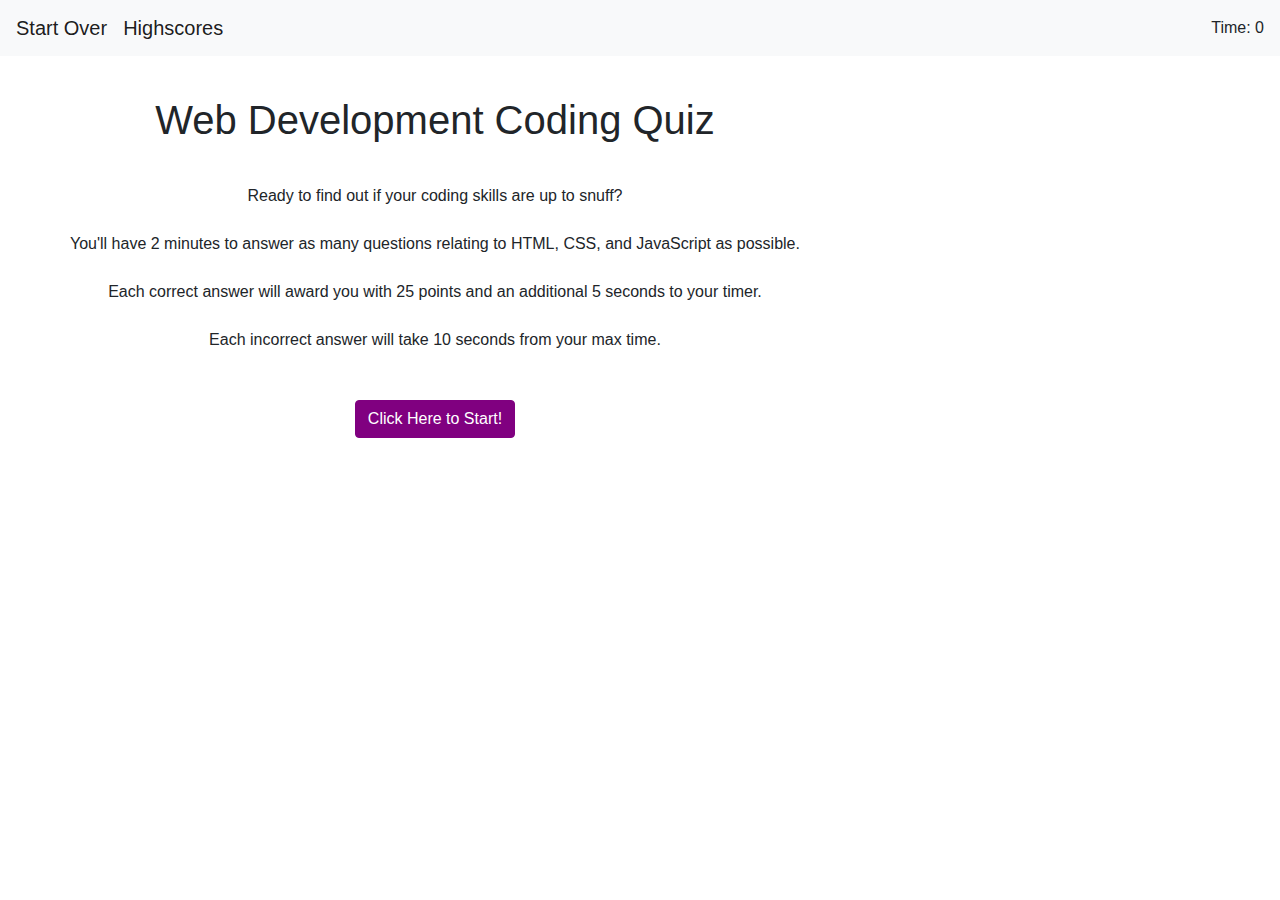
==== index.html @ 0fd88893 "Initial commit" ====
<!DOCTYPE html>
<html lang="en">

<head>
    <meta charset="UTF-8">
    <meta name="viewport" content="width=device-width, initial-scale=1.0">
    <title>Coding Quiz Challenge</title>
    <link rel="stylesheet" type="text/css" href="./Assets/style.css">
</head>

<body>
    <div class="navbar navbar-expand-lg navbar-light bg-light fixed-top">
        <a class="navbar-brand" href="index.html">Start Over</a>
        <a class="navbar-brand" href="./Assets/highscores.html">Highscores</a>
        <span class="timer ml-auto">Time:
            <span id="timer-count">0</span>
        </span>
    </div>
    <main class="container justify-content-center text-center">
        <div class="row">
            <div class="column-md4">
                <h1>Web Development Coding Quiz</h1>
                <p>
                    Ready to find out if your coding skills are up to snuff?
                    <br><br>
                    You'll have 2 minutes to answer as many questions relating to HTML, CSS, and JavaScript as possible.
                    <br><br>
                    Each correct answer will award you with 25 points and an additional 5 seconds to your timer.
                    <br><br>
                    Each incorrect answer will take 10 seconds from your max time.
                </p>
                <button id="begin-btn" type="button" class="btn btn-info">
                    Click Here to Start!
                </button>
            </div>

        </div>
    </main>

    <link rel="stylesheet" href="https://stackpath.bootstrapcdn.com/bootstrap/4.5.2/css/bootstrap.min.css"
        integrity="sha384-JcKb8q3iqJ61gNV9KGb8thSsNjpSL0n8PARn9HuZOnIxN0hoP+VmmDGMN5t9UJ0Z" crossorigin="anonymous">
    <script src="https://code.jquery.com/jquery-3.5.1.slim.min.js"
        integrity="sha384-DfXdz2htPH0lsSSs5nCTpuj/zy4C+OGpamoFVy38MVBnE+IbbVYUew+OrCXaRkfj"
        crossorigin="anonymous"></script>
    <script src="https://cdn.jsdelivr.net/npm/popper.js@1.16.1/dist/umd/popper.min.js"
        integrity="sha384-9/reFTGAW83EW2RDu2S0VKaIzap3H66lZH81PoYlFhbGU+6BZp6G7niu735Sk7lN"
        crossorigin="anonymous"></script>
    <script src="https://stackpath.bootstrapcdn.com/bootstrap/4.5.2/js/bootstrap.min.js"
        integrity="sha384-B4gt1jrGC7Jh4AgTPSdUtOBvfO8shuf57BaghqFfPlYxofvL8/KUEfYiJOMMV+rV"
        crossorigin="anonymous"></script>
    <script src="script.js"></script>
</body>

</html>
---- Assets/style.css ----
h1 {
    padding: 6rem 0 2rem 0;
}

#begin-btn {
    border: .1rem solid purple;
    background-color: purple;
    margin-top: 2rem;
}

#begin-btn:hover {
    background-color: white;
    color: purple;
}
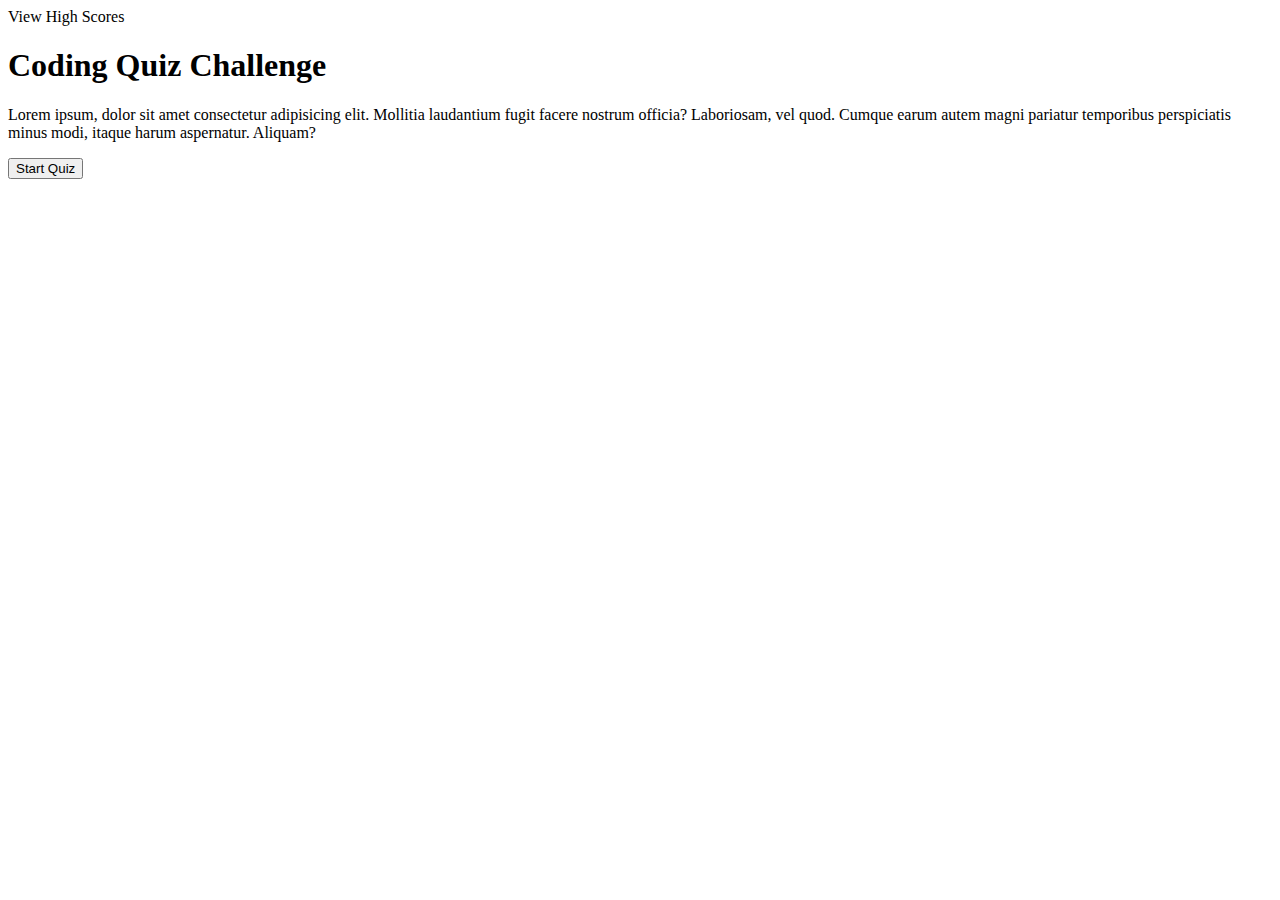
==== commit 8dd0e61f: "Uploading basic working application" ====
--- a/index.html
+++ b/index.html
@@ -4,51 +4,51 @@
 <head>
     <meta charset="UTF-8">
     <meta name="viewport" content="width=device-width, initial-scale=1.0">
-    <title>Coding Quiz Challenge</title>
-    <link rel="stylesheet" type="text/css" href="./Assets/style.css">
+    <title>JavaScript Fundamentals Quiz</title>
+    <link rel="stylesheet" type="text/css" href="./Assets/css/style.css">
 </head>
 
 <body>
-    <div class="navbar navbar-expand-lg navbar-light bg-light fixed-top">
-        <a class="navbar-brand" href="index.html">Start Over</a>
-        <a class="navbar-brand" href="./Assets/highscores.html">Highscores</a>
-        <span class="timer ml-auto">Time:
-            <span id="timer-count">0</span>
-        </span>
+    <span id="view-scores">View High Scores</span>
+    <div class="intro-container">
+        <h1>Coding Quiz Challenge</h1>
+        <p>
+            Lorem ipsum, dolor sit amet consectetur adipisicing elit. Mollitia laudantium fugit facere nostrum officia?
+            Laboriosam, vel quod. Cumque earum autem magni pariatur temporibus perspiciatis minus modi, itaque harum
+            aspernatur. Aliquam?
+        </p>
+        <button id="start-button">Start Quiz</button>
     </div>
-    <main class="container justify-content-center text-center">
-        <div class="row">
-            <div class="column-md4">
-                <h1>Web Development Coding Quiz</h1>
-                <p>
-                    Ready to find out if your coding skills are up to snuff?
-                    <br><br>
-                    You'll have 2 minutes to answer as many questions relating to HTML, CSS, and JavaScript as possible.
-                    <br><br>
-                    Each correct answer will award you with 25 points and an additional 5 seconds to your timer.
-                    <br><br>
-                    Each incorrect answer will take 10 seconds from your max time.
-                </p>
-                <button id="begin-btn" type="button" class="btn btn-info">
-                    Click Here to Start!
-                </button>
-            </div>
-
-        </div>
-    </main>
-
-    <link rel="stylesheet" href="https://stackpath.bootstrapcdn.com/bootstrap/4.5.2/css/bootstrap.min.css"
-        integrity="sha384-JcKb8q3iqJ61gNV9KGb8thSsNjpSL0n8PARn9HuZOnIxN0hoP+VmmDGMN5t9UJ0Z" crossorigin="anonymous">
-    <script src="https://code.jquery.com/jquery-3.5.1.slim.min.js"
-        integrity="sha384-DfXdz2htPH0lsSSs5nCTpuj/zy4C+OGpamoFVy38MVBnE+IbbVYUew+OrCXaRkfj"
-        crossorigin="anonymous"></script>
-    <script src="https://cdn.jsdelivr.net/npm/popper.js@1.16.1/dist/umd/popper.min.js"
-        integrity="sha384-9/reFTGAW83EW2RDu2S0VKaIzap3H66lZH81PoYlFhbGU+6BZp6G7niu735Sk7lN"
-        crossorigin="anonymous"></script>
-    <script src="https://stackpath.bootstrapcdn.com/bootstrap/4.5.2/js/bootstrap.min.js"
-        integrity="sha384-B4gt1jrGC7Jh4AgTPSdUtOBvfO8shuf57BaghqFfPlYxofvL8/KUEfYiJOMMV+rV"
-        crossorigin="anonymous"></script>
-    <script src="script.js"></script>
+    <div class="timer-container">
+        <span>Time left:</span>
+        <span id="timer">10</span>
+    </div>
+    <div class="question-container">
+        <div id="question"></div>
+        <ul>
+            <li id="a-1"></li>
+            <li id="a-2"></li>
+            <li id="a-3"></li>
+            <li id="a-4"></li>
+        </ul>
+    </div>
+    <span id="answer-result"></span>
+    <div class="gameover-container">
+        <h2>All Done!</h2>
+        <p>Your final score is: <span id="final-score"></span></p>
+        <form>
+            <label for="user-initials">Enter Initials</label>
+            <input type="text" id="user-initials" name="user-initials">
+        </form>
+        <button id="submit-score">Submit</button>
+    </div>
+    <div class="score-container">
+        <h2>High Scores</h2>
+        <div id="scores-table"></div>
+        <button id="restart-quiz">Go Back</button>
+        <button id="clear-scores">Clear Highscores</button>
+    </div>
+    <script src="./Assets/js/app.js"></script>
 </body>
 
 </html>--- a/Assets/css/style.css
+++ b/Assets/css/style.css
@@ -0,0 +1,3 @@
+.question-container, .timer-container, .score-container, .gameover-container {
+    display: none;
+}
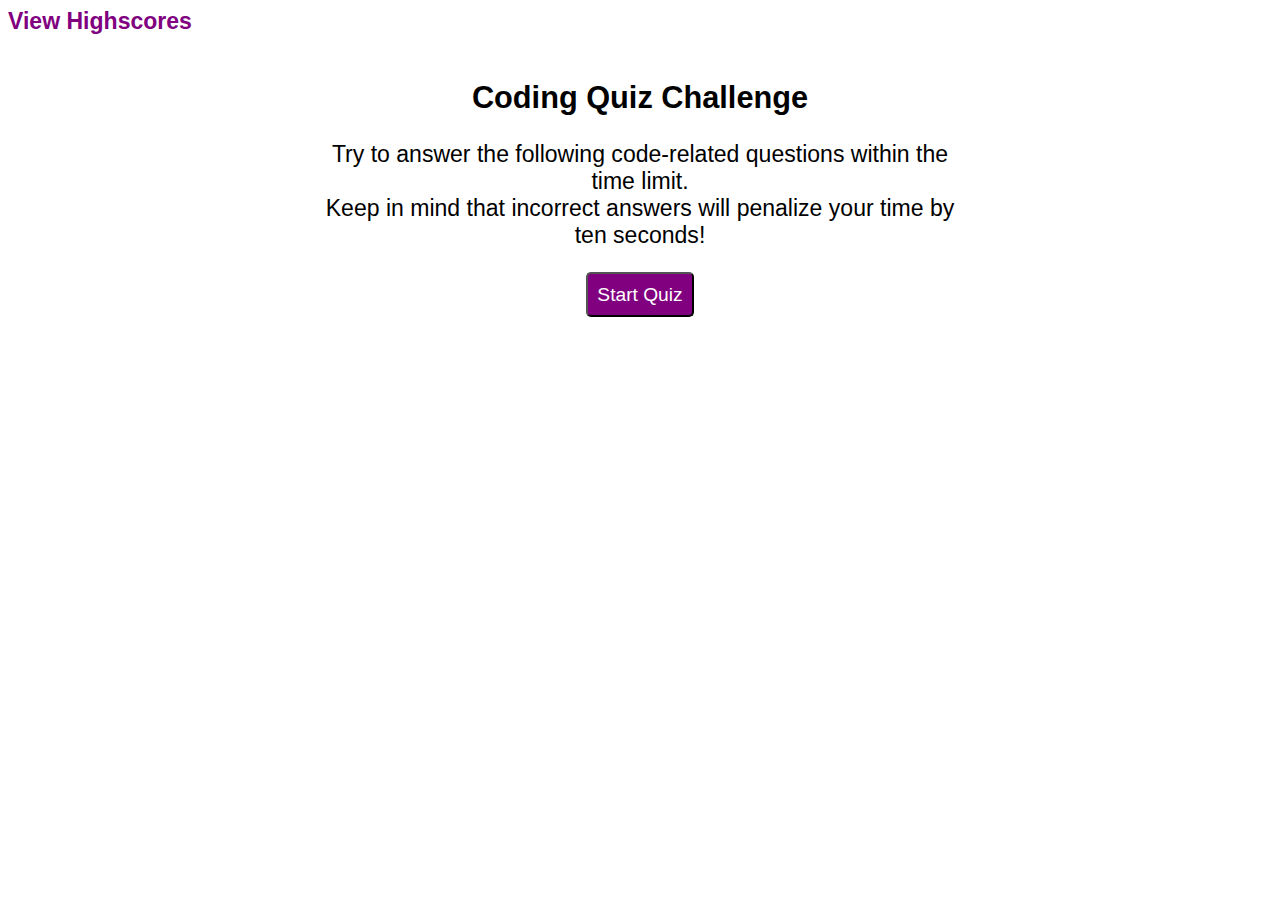
==== commit e7e569e2: "Finished with questions and stylesheet" ====
--- a/index.html
+++ b/index.html
@@ -4,36 +4,25 @@
 <head>
     <meta charset="UTF-8">
     <meta name="viewport" content="width=device-width, initial-scale=1.0">
-    <title>JavaScript Fundamentals Quiz</title>
+    <title>Coding Quiz Challenge</title>
     <link rel="stylesheet" type="text/css" href="./Assets/css/style.css">
 </head>
 
 <body>
-    <span id="view-scores">View High Scores</span>
-    <div class="intro-container">
-        <h1>Coding Quiz Challenge</h1>
+    <span id="view-scores">View Highscores</span>
+    <div class="intro-container game-containers">
+        <h2>Coding Quiz Challenge</h2>
         <p>
-            Lorem ipsum, dolor sit amet consectetur adipisicing elit. Mollitia laudantium fugit facere nostrum officia?
-            Laboriosam, vel quod. Cumque earum autem magni pariatur temporibus perspiciatis minus modi, itaque harum
-            aspernatur. Aliquam?
+            Try to answer the following code-related questions within the time limit. <br>
+            Keep in mind that incorrect answers will penalize your time by ten seconds!
         </p>
         <button id="start-button">Start Quiz</button>
     </div>
-    <div class="timer-container">
-        <span>Time left:</span>
-        <span id="timer">10</span>
+    <div class="timer-container hidden">
+        <span>Time:</span>
+        <span id="timer"></span>
     </div>
-    <div class="question-container">
-        <div id="question"></div>
-        <ul>
-            <li id="a-1"></li>
-            <li id="a-2"></li>
-            <li id="a-3"></li>
-            <li id="a-4"></li>
-        </ul>
-    </div>
-    <span id="answer-result"></span>
-    <div class="gameover-container">
+    <div class="gameover-container game-containers hidden">
         <h2>All Done!</h2>
         <p>Your final score is: <span id="final-score"></span></p>
         <form>
@@ -42,12 +31,20 @@
         </form>
         <button id="submit-score">Submit</button>
     </div>
-    <div class="score-container">
+    <div class="score-container game-containers hidden">
         <h2>High Scores</h2>
         <div id="scores-table"></div>
         <button id="restart-quiz">Go Back</button>
         <button id="clear-scores">Clear Highscores</button>
     </div>
+    <div class="question-container game-containers hidden">
+        <h2 id="question"></h2>
+        <button id="a-1"></button><br>
+        <button id="a-2"></button><br>
+        <button id="a-3"></button><br>
+        <button id="a-4"></button><br>
+    </div>
+    <span class="game-containers hidden" id="answer-result"></span>
     <script src="./Assets/js/app.js"></script>
 </body>
 
--- a/Assets/css/style.css
+++ b/Assets/css/style.css
@@ -1,3 +1,49 @@
-.question-container, .timer-container, .score-container, .gameover-container {
-    display: none;
+* {
+    font-family: Roboto, sans-serif;
+    font-size: 1.2rem;
 }
+
+h2 {
+    font-size: 1.6rem;
+    font-weight: bold;
+}
+
+button {
+    background-color: purple;
+    color: white;
+    border-radius: 5px;
+    padding: .5rem;
+    font-size: 1rem;
+}
+
+.hidden {
+    display: none;    
+}
+
+.intro-container {    
+    text-align: center;
+}
+
+.game-containers {
+    width: 50%;
+    margin: 0 auto;
+    padding: 1rem 2rem;
+}
+
+#answer-result {
+    font-style: italic;
+    border-top: .5px solid grey;
+    color: grey;
+}
+
+#view-scores {
+    color: purple;
+    font-weight: bold;
+}
+
+.timer-container {
+    position: fixed;
+    right: 10px;
+    top: 10px;
+    font-weight: bold;
+}